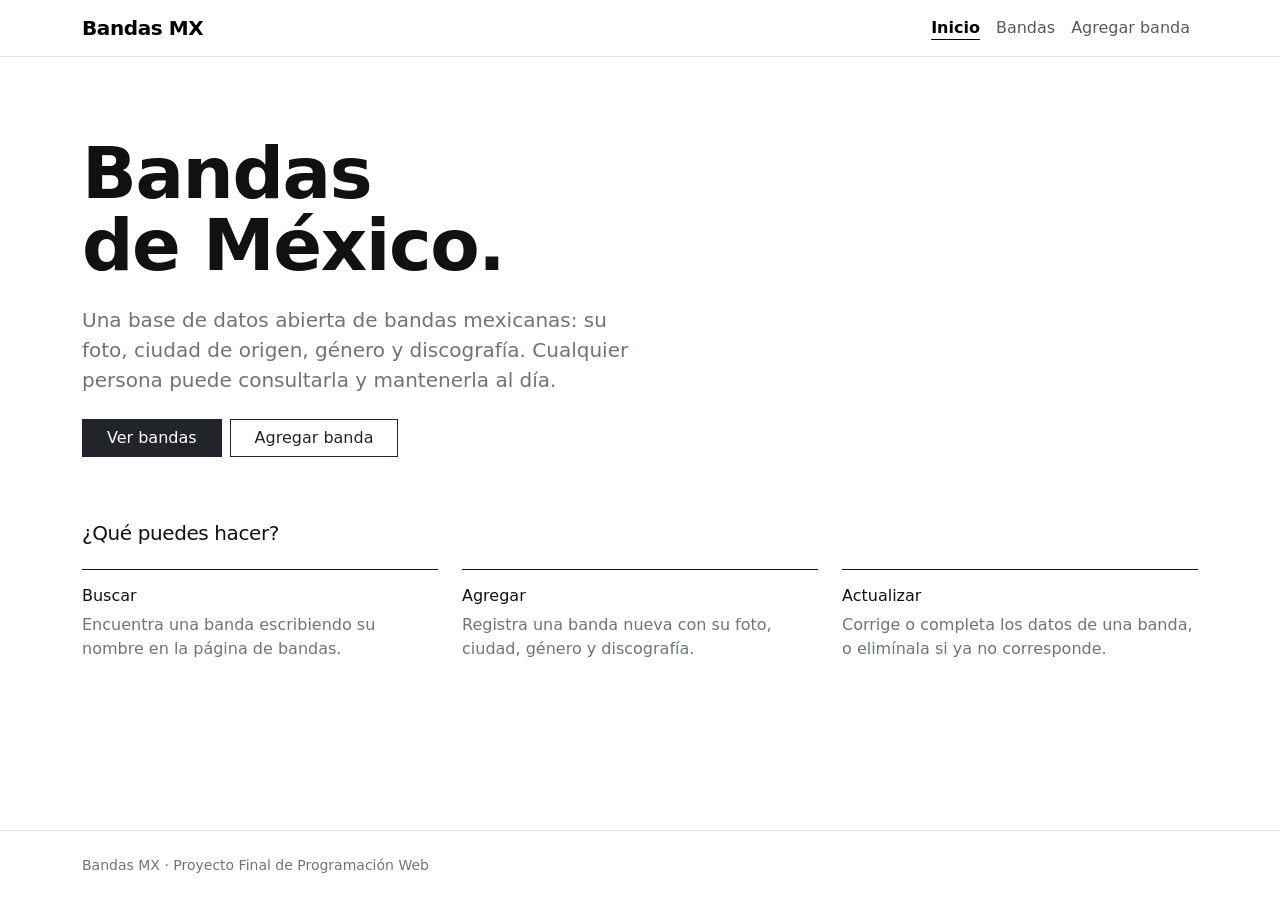
==== index.html @ 80f13a55 "Página de inicio y estilos minimal con Bootstrap Co-Authored-By: Claude Opus 5.5 <noreply@anthropic." ====
<!DOCTYPE html>
<html lang="es">
<head>
  <meta charset="UTF-8">
  <meta name="viewport" content="width=device-width, initial-scale=1">
  <title>Inicio | Bandas MX</title>
  <link href="https://cdn.jsdelivr.net/npm/bootstrap@5.3.3/dist/css/bootstrap.min.css" rel="stylesheet">
  <link href="css/styles.css" rel="stylesheet">
</head>
<body>

  <header>
    <nav class="navbar navbar-expand-md bg-white">
      <div class="container">
        <a class="navbar-brand" href="index.html">Bandas MX</a>
        <button class="navbar-toggler" type="button" data-bs-toggle="collapse" data-bs-target="#menu"
                aria-controls="menu" aria-expanded="false" aria-label="Abrir menú">
          <span class="navbar-toggler-icon"></span>
        </button>
        <div class="collapse navbar-collapse" id="menu">
          <ul class="navbar-nav ms-auto">
            <li class="nav-item"><a class="nav-link active" aria-current="page" href="index.html">Inicio</a></li>
            <li class="nav-item"><a class="nav-link" href="bandas.html">Bandas</a></li>
            <li class="nav-item"><a class="nav-link" href="formulario.html">Agregar banda</a></li>
          </ul>
        </div>
      </div>
    </nav>
  </header>

  <main>
    <section class="portada">
      <div class="container">
        <h1>Bandas<br>de México.</h1>
        <p class="lead texto-suave mt-4 col-lg-6">
          Una base de datos abierta de bandas mexicanas: su foto, ciudad de origen,
          género y discografía. Cualquier persona puede consultarla y mantenerla al día.
        </p>
        <div class="d-flex flex-wrap gap-2 mt-4">
          <a href="bandas.html" class="btn btn-dark px-4">Ver bandas</a>
          <a href="formulario.html" class="btn btn-outline-dark px-4">Agregar banda</a>
        </div>
      </div>
    </section>

    <section class="pb-5">
      <div class="container">
        <h2 class="h5 mb-4">¿Qué puedes hacer?</h2>
        <div class="row g-4">
          <article class="col-md-4">
            <div class="paso">
              <h3 class="h6">Buscar</h3>
              <p class="texto-suave mb-0">Encuentra una banda escribiendo su nombre en la página de bandas.</p>
            </div>
          </article>
          <article class="col-md-4">
            <div class="paso">
              <h3 class="h6">Agregar</h3>
              <p class="texto-suave mb-0">Registra una banda nueva con su foto, ciudad, género y discografía.</p>
            </div>
          </article>
          <article class="col-md-4">
            <div class="paso">
              <h3 class="h6">Actualizar</h3>
              <p class="texto-suave mb-0">Corrige o completa los datos de una banda, o elimínala si ya no corresponde.</p>
            </div>
          </article>
        </div>
      </div>
    </section>
  </main>

  <footer class="py-4">
    <div class="container texto-suave">Bandas MX · Proyecto Final de Programación Web</div>
  </footer>

  <script src="https://cdn.jsdelivr.net/npm/bootstrap@5.3.3/dist/js/bootstrap.bundle.min.js"></script>
</body>
</html>
---- css/styles.css ----
/* =========================================================
   Bandas MX - Estilos propios (complementan a Bootstrap)
   Diseño minimal: blanco, negro y grises.
   ========================================================= */

:root {
  --color-texto: #111111;
  --color-suave: #6c757d;
  --color-borde: #e5e5e5;
  --color-fondo: #ffffff;
  --color-fondo-alt: #f7f7f7;
}

body {
  background-color: var(--color-fondo);
  color: var(--color-texto);
  min-height: 100vh;
  display: flex;
  flex-direction: column;
}

main {
  flex: 1;
}

/* ---------- Navegación ---------- */
.navbar {
  border-bottom: 1px solid var(--color-borde);
}

.navbar-brand {
  font-weight: 700;
  letter-spacing: -0.02em;
}

.navbar .nav-link.active {
  font-weight: 600;
  text-decoration: underline;
  text-underline-offset: 6px;
}

/* ---------- Títulos ---------- */
h1,
h2 {
  font-weight: 700;
  letter-spacing: -0.02em;
}

.texto-suave {
  color: var(--color-suave);
}

/* ---------- Inicio ---------- */
.portada {
  padding: 5rem 0 4rem;
}

.portada h1 {
  font-size: clamp(2.5rem, 7vw, 4.5rem);
  line-height: 1;
}

.paso {
  border-top: 1px solid var(--color-texto);
  padding-top: 1rem;
}

/* ---------- Tarjetas del listado ---------- */
.tarjeta-banda {
  border: 1px solid var(--color-borde);
  border-radius: 0;
  transition: border-color 0.15s ease;
}

.tarjeta-banda:hover {
  border-color: var(--color-texto);
}

.foto-banda {
  aspect-ratio: 1 / 1;
  object-fit: cover;
  width: 100%;
  background-color: var(--color-fondo-alt);
}

.etiqueta {
  display: inline-block;
  font-size: 0.75rem;
  text-transform: uppercase;
  letter-spacing: 0.06em;
  border: 1px solid var(--color-texto);
  padding: 0.1rem 0.5rem;
}

/* ---------- Detalle ---------- */
.foto-detalle {
  width: 100%;
  aspect-ratio: 1 / 1;
  object-fit: cover;
  background-color: var(--color-fondo-alt);
}

.lista-discos li {
  display: flex;
  justify-content: space-between;
  gap: 1rem;
  padding: 0.6rem 0;
  border-bottom: 1px solid var(--color-borde);
}

.lista-discos .anio {
  color: var(--color-suave);
  font-variant-numeric: tabular-nums;
}

/* ---------- Formularios ---------- */
.form-control,
.btn,
.alert,
.modal-content {
  border-radius: 0;
}

.form-control:focus {
  border-color: var(--color-texto);
  box-shadow: none;
}

.form-label {
  font-weight: 600;
  font-size: 0.9rem;
}

.foto-actual {
  width: 96px;
  height: 96px;
  object-fit: cover;
  border: 1px solid var(--color-borde);
}

/* ---------- Pie de página ---------- */
footer {
  border-top: 1px solid var(--color-borde);
  font-size: 0.875rem;
}
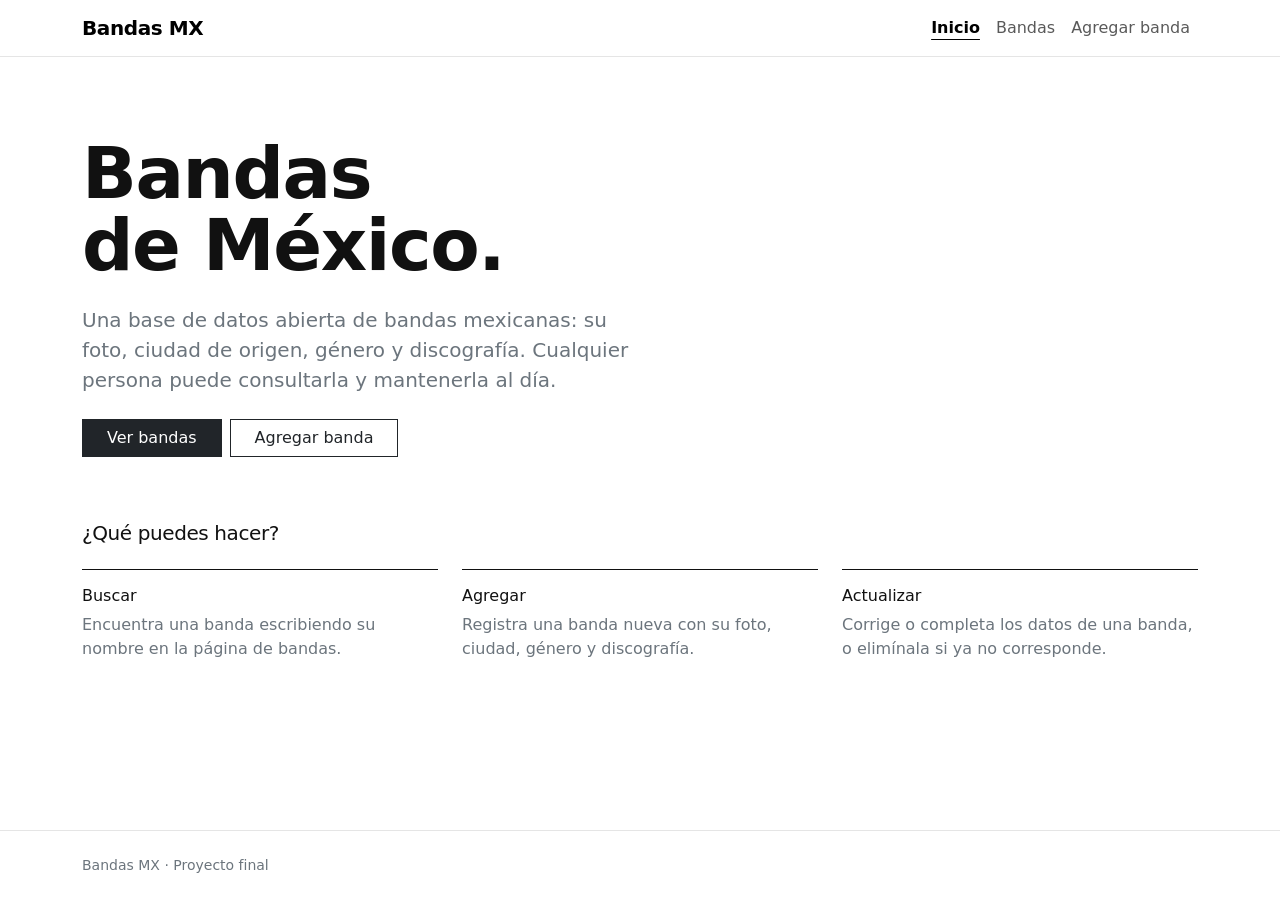
==== commit 3330e27e: "ultimo commit" ====
--- a/index.html
+++ b/index.html
@@ -4,7 +4,7 @@
   <meta charset="UTF-8">
   <meta name="viewport" content="width=device-width, initial-scale=1">
   <title>Inicio | Bandas MX</title>
-  <link href="https://cdn.jsdelivr.net/npm/bootstrap@5.3.3/dist/css/bootstrap.min.css" rel="stylesheet">
+  <link href="css/bootstrap.min.css" rel="stylesheet">
   <link href="css/styles.css" rel="stylesheet">
 </head>
 <body>
@@ -71,9 +71,9 @@
   </main>
 
   <footer class="py-4">
-    <div class="container texto-suave">Bandas MX · Proyecto Final de Programación Web</div>
+    <div class="container texto-suave">Bandas MX · Proyecto final</div>
   </footer>
 
-  <script src="https://cdn.jsdelivr.net/npm/bootstrap@5.3.3/dist/js/bootstrap.bundle.min.js"></script>
+  <script src="js/bootstrap.bundle.min.js"></script>
 </body>
 </html>
